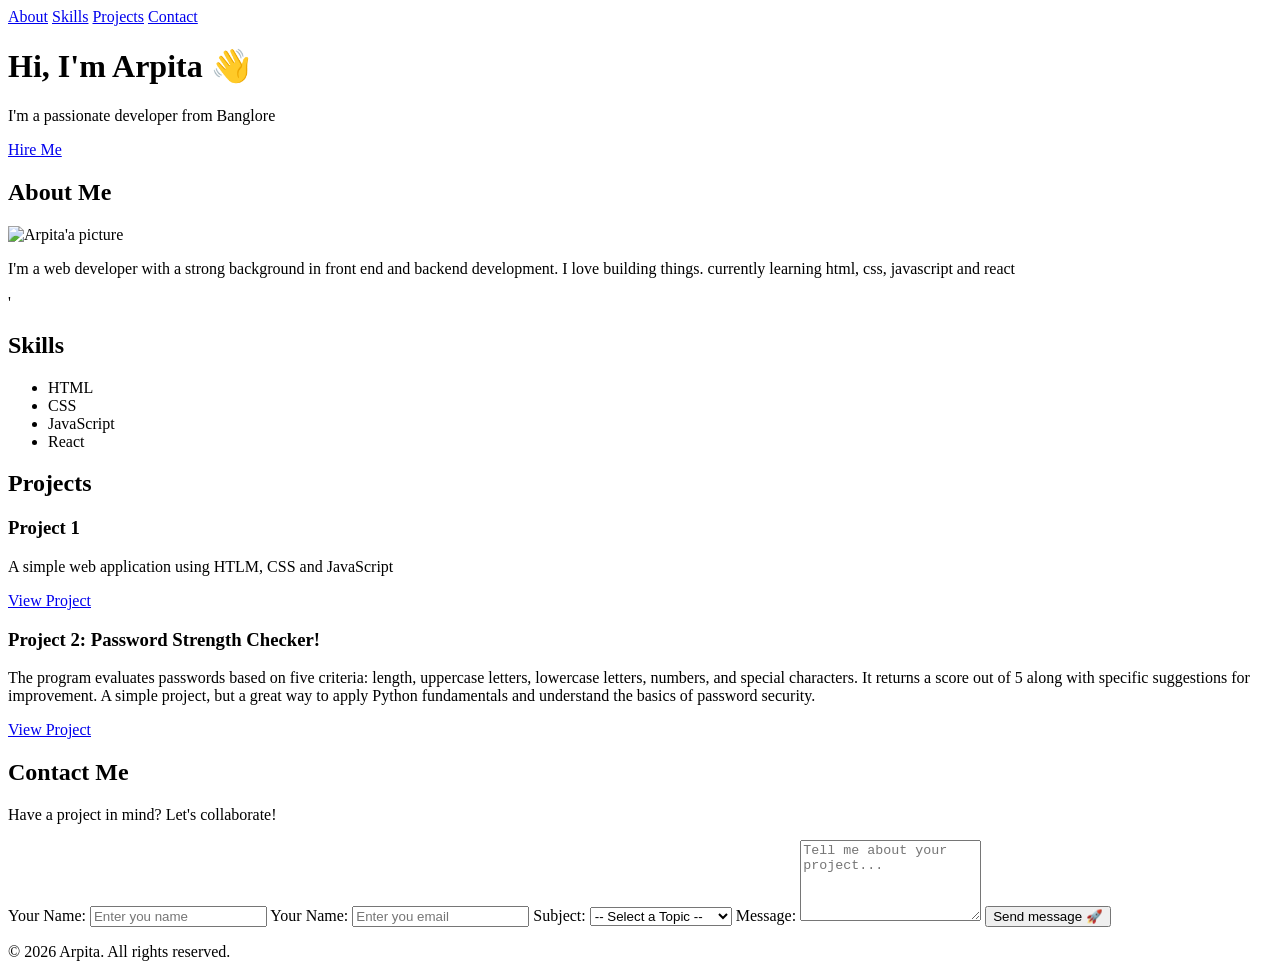
==== index.html @ 7cfdf647 "1st_commit_for_portfolio_website" ====
<!DOCTYPE html>
<html lang="en">
<head>
    <meta charset="UTF-8">
    <meta name="viewport" content="width=device-width, initial-scale=1.0">
    <title>My Portfolio</title>
</head>
<body>
   <!-- NAVIGATION --> 
   <nav>
        <a href="#about">About</a>
        <a href="#skills">Skills</a>
        <a href="#projects">Projects</a>
        <a href="#contact">Contact</a>
   </nav>

   <!-- HERO SECTION -->
    <header>
        <h1>Hi, I'm Arpita 👋 </h1>
        <p>I'm a passionate developer from Banglore</p>
        <a href="#contact" class="btn">Hire Me</a>
    </header>

    <!-- ABOUT SECTION -->
     <section id="about">
        <h2>About Me</h2>
        <img src="profile.jpg" alt="Arpita'a picture" width="200" heigth="200">
        <p>I'm a web developer with a strong background in front end and backend development. I love building things. currently learning html, css, javascript and react</p>
     </section>

     <!-- SKILL SECTION -->
     <section id="skills">'
        <h2>Skills</h2>
        <ul>
            <li>HTML</li>
            <li>CSS</li>
            <li>JavaScript</li>
            <li>React</li>
        </ul>
     </section>

     <!-- PROJECT SECTION -->
      <section id="projects">
        <h2>Projects</h2>
        <div class="project">
            <h3>Project 1</h3>
            <p> A simple web application using HTLM, CSS and JavaScript</p>
            <a href="#" class="btn">View Project</a>
        </div>
        <div class="project">
            <h3>Project 2: Password Strength Checker! </h3>
            <p>The program evaluates passwords based on five criteria: length, uppercase letters, lowercase letters, numbers, and special characters. It returns a score out of 5 along with specific suggestions for improvement.
A simple project, but a great way to apply Python fundamentals and understand the basics of password security. </p>
            <a href="https://github.com/arpitahnc/Password-Strength-Checker" class="btn">View Project</a>
        </div>
      </section>

      <!-- CONTACT INFORMATION -->
      <section id="contact">
        <h2>Contact Me</h2>
        <p> Have a project in mind? Let's collaborate!</p>
        <form action="#" method="POST">
            <label for="name"> Your Name:</label>
            <input type="text" id="name" name="name" placeholder="Enter you name" required>

            <label for="email"> Your Name:</label>
            <input type="text" id="name" name="email" placeholder="Enter you email" required>
            <label for="subject">Subject:</label>
            <select id="subject" name="subject" required>
                <option value="">-- Select a Topic --</option>
                <option value="web-development">I want to Hire you</option>
                <option value="ui-ux design">I want to collaborate</option>
                <option value="other">Other</option>
            </select>
            <label for="message"> Message:</label>
            <textarea id="message" name="message" rows="5" placeholder="Tell me about your project..." required></textarea>
            <button type="submit">Send message 🚀</button>
        </form>
        <!--
        <p>Email: <a href="mailto:arpita.hnc@gmail.com">arpita.hnc@gmail.com</a></p>
        <p>Linkedin: <a href="https://www.linkedin.com/in/arpita-choudhary-25b56a40b/?lipi=urn%3Ali%3Apage%3Ad_flagship3_profile_view_base_contact_details%3B0B4lHZohRtqxYUZal7nqRA%3D%3D" class="btn">www.linkedin.com/in/arpita-choudhary-25b56a40b</a></p>
        <p>Github: <a href="https://github.com/arpitahnc" class="btn">https://github.com/arpitahnc</a></p>
        -->
      </section>

      <!-- FOOTER -->
      <footer>
        <p>&copy; 2026 Arpita. All rights reserved.</p>
      </footer>
</body>
</html>
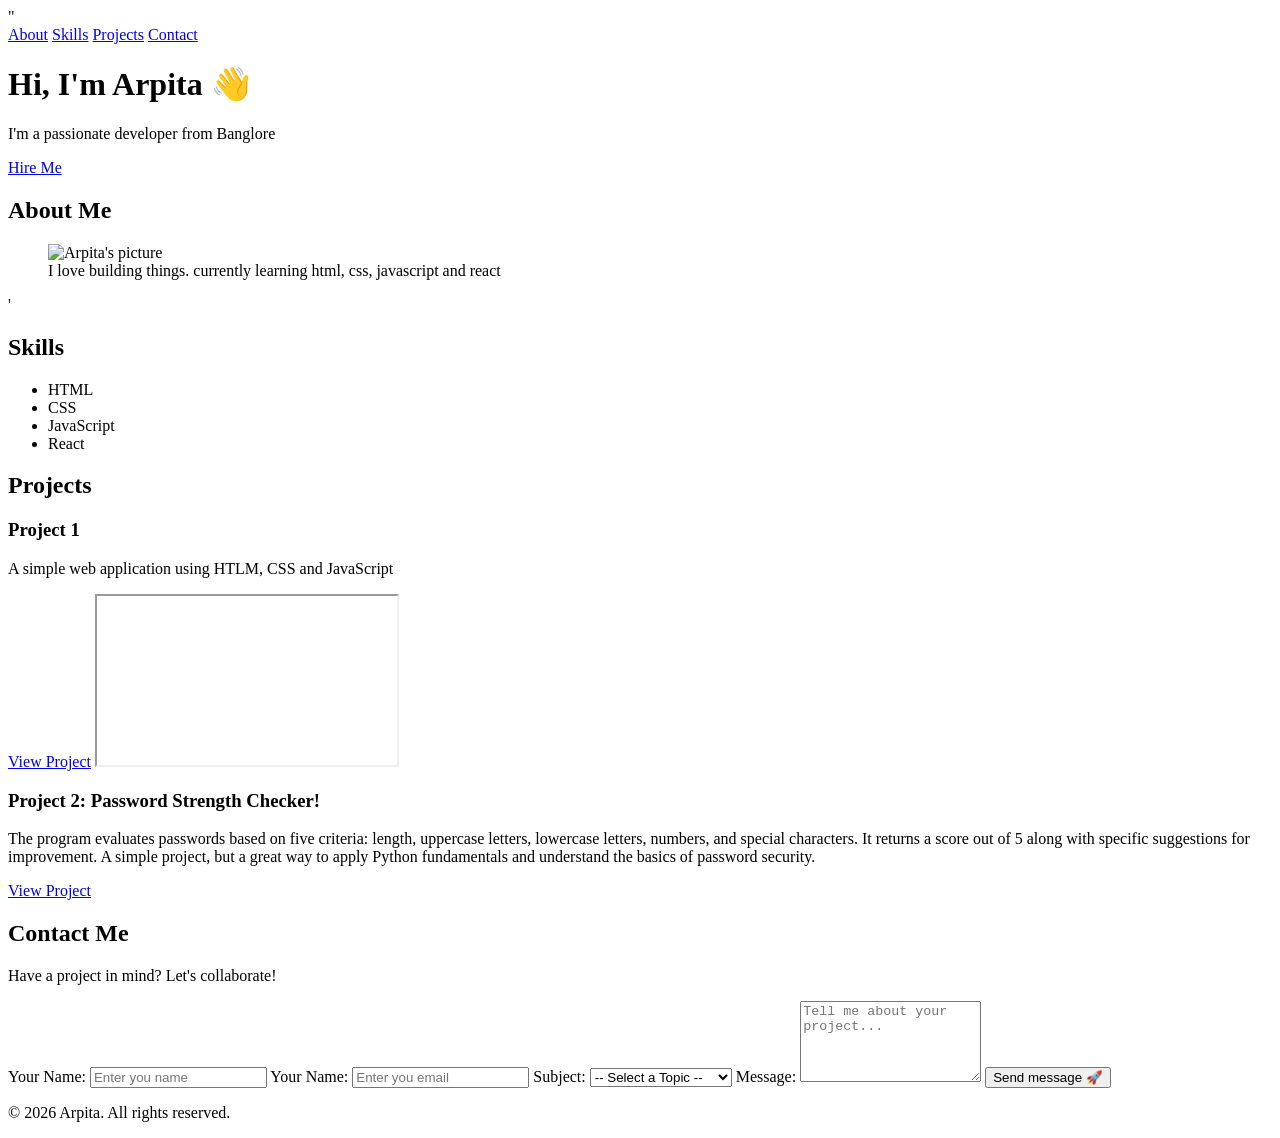
==== commit f52f1ed2: "day3_updates" ====
--- a/index.html
+++ b/index.html
@@ -3,7 +3,26 @@
 <head>
     <meta charset="UTF-8">
     <meta name="viewport" content="width=device-width, initial-scale=1.0">
+    <!-- SEO Meta Tags-->
+    <meta name="description" content=""Full stack developer specializing in React,Node.jd and modern web technologies.available for freelance projects.>
+    <meta name="keywords" content="Arpita, Portfolio, Web Developer, React, Node.js, JavaScript, HTML, CSS, Freelance Developer">
+    <meta name="author" content="Arpita">"
     <title>My Portfolio</title>
+    <!-- Open Graph Meta Tags for Social Media Sharing -->
+    <meta property="og:title" content="My Portfolio | Soumik">
+    <meta property="og:description" content="Full stack developer specializing in React, Node.js, and modern web technologies. Available for freelance projects and collaborations.">
+    <meta property="og:image" content="images/profile.jpg">
+    <meta property="og:url" content="[Your Portfolio URL]">
+    <meta property="og:type" content="website">
+     <!-- Twitter Card Meta Tags -->
+    <meta name="twitter:card" content="summary_large_image">
+    <meta name="twitter:title" content="My Portfolio | Soumik">
+    <meta name="twitter:description" content="Full stack developer specializing in React, Node.js, and modern web technologies. Available for freelance projects and collaborations.">
+    <meta name="twitter:image" content="images/profile.jpg">
+    <!--favicon-->
+    <link rel="icon" type="image/png" href="images/favicon.png">
+ 
+ 
 </head>
 <body>
    <!-- NAVIGATION --> 
@@ -24,8 +43,10 @@
     <!-- ABOUT SECTION -->
      <section id="about">
         <h2>About Me</h2>
-        <img src="profile.jpg" alt="Arpita'a picture" width="200" heigth="200">
-        <p>I'm a web developer with a strong background in front end and backend development. I love building things. currently learning html, css, javascript and react</p>
+        <figure>
+        <img src="images/profile.jpg" alt="Arpita's picture" width="200" heigth="200">
+        <figcaption>I love building things. currently learning html, css, javascript and react</figcaption>
+        </figure>
      </section>
 
      <!-- SKILL SECTION -->
@@ -45,7 +66,9 @@
         <div class="project">
             <h3>Project 1</h3>
             <p> A simple web application using HTLM, CSS and JavaScript</p>
-            <a href="#" class="btn">View Project</a>
+            <a href="project1.html" class="btn">View Project</a>
+            <!--Embedyoutube video (iframe)-->
+            <iframe width="300" height="169" src="https://www.youtube.com/embed/tqjJrXd27m4" title="Youtube video player" framework="0" allowfullscreen></iframe>
         </div>
         <div class="project">
             <h3>Project 2: Password Strength Checker! </h3>
@@ -81,7 +104,7 @@
         <p>Linkedin: <a href="https://www.linkedin.com/in/arpita-choudhary-25b56a40b/?lipi=urn%3Ali%3Apage%3Ad_flagship3_profile_view_base_contact_details%3B0B4lHZohRtqxYUZal7nqRA%3D%3D" class="btn">www.linkedin.com/in/arpita-choudhary-25b56a40b</a></p>
         <p>Github: <a href="https://github.com/arpitahnc" class="btn">https://github.com/arpitahnc</a></p>
         -->
-      </section>
+        </section>
 
       <!-- FOOTER -->
       <footer>
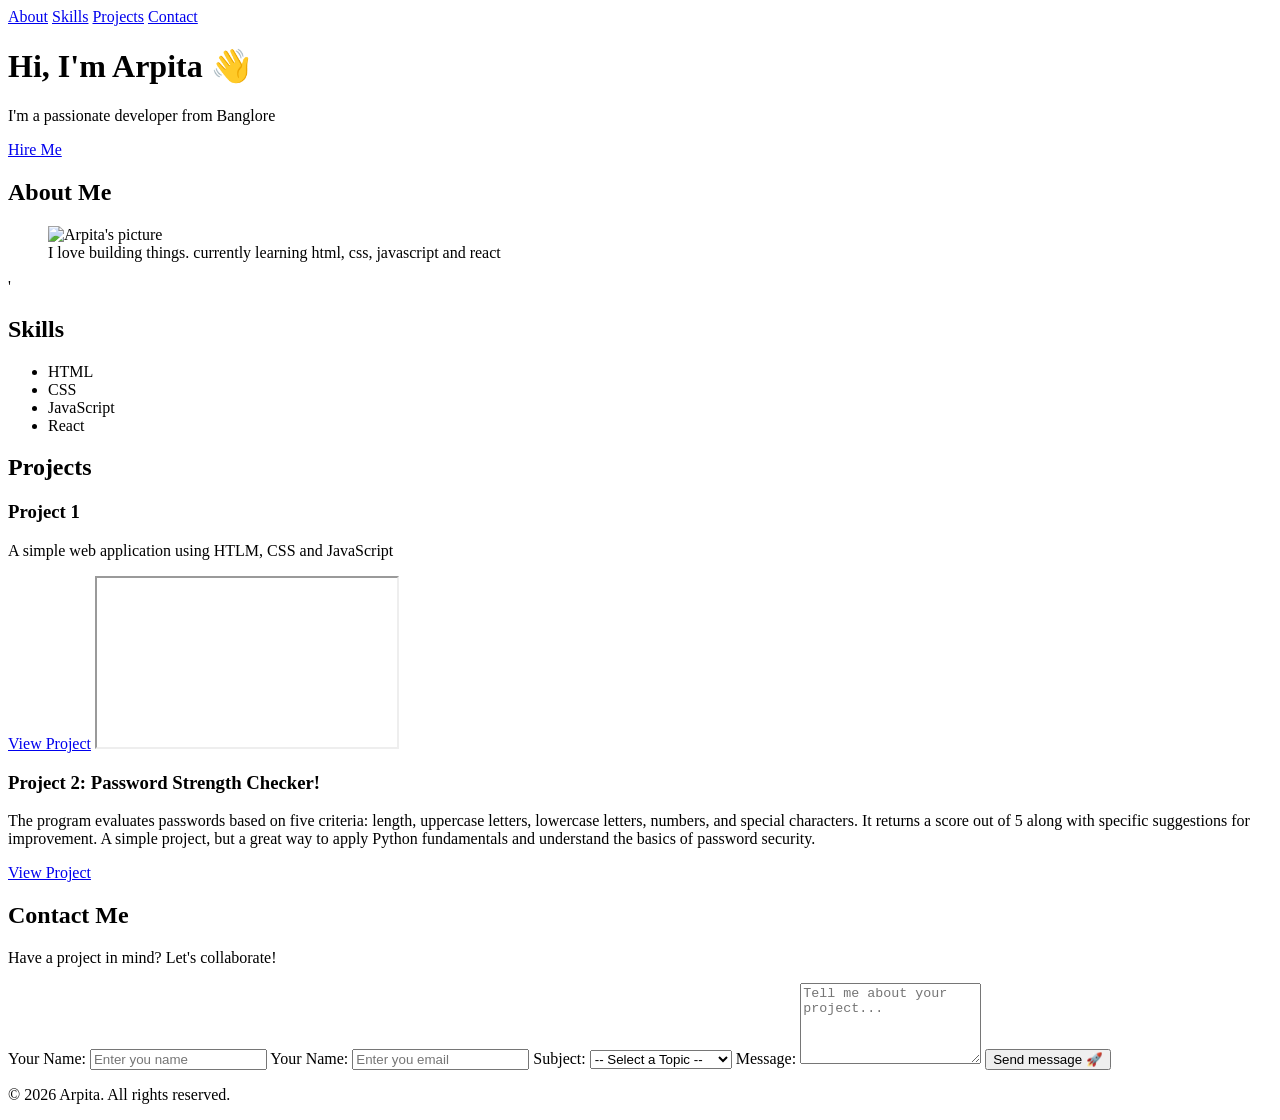
==== commit 9ceb400b: "day4_updates" ====
--- a/index.html
+++ b/index.html
@@ -6,21 +6,21 @@
     <!-- SEO Meta Tags-->
     <meta name="description" content=""Full stack developer specializing in React,Node.jd and modern web technologies.available for freelance projects.>
     <meta name="keywords" content="Arpita, Portfolio, Web Developer, React, Node.js, JavaScript, HTML, CSS, Freelance Developer">
-    <meta name="author" content="Arpita">"
+    <meta name="author" content="Arpita">
     <title>My Portfolio</title>
     <!-- Open Graph Meta Tags for Social Media Sharing -->
-    <meta property="og:title" content="My Portfolio | Soumik">
+    <meta property="og:title" content="My Portfolio | Arpita">
     <meta property="og:description" content="Full stack developer specializing in React, Node.js, and modern web technologies. Available for freelance projects and collaborations.">
     <meta property="og:image" content="images/profile.jpg">
     <meta property="og:url" content="[Your Portfolio URL]">
     <meta property="og:type" content="website">
      <!-- Twitter Card Meta Tags -->
     <meta name="twitter:card" content="summary_large_image">
-    <meta name="twitter:title" content="My Portfolio | Soumik">
+    <meta name="twitter:title" content="My Portfolio | Arpita">
     <meta name="twitter:description" content="Full stack developer specializing in React, Node.js, and modern web technologies. Available for freelance projects and collaborations.">
     <meta name="twitter:image" content="images/profile.jpg">
     <!--favicon-->
-    <link rel="icon" type="image/png" href="images/favicon.png">
+    <link rel="icon" type="image/png" href="images/favicon.png" alt="Favicon">
  
  
 </head>
@@ -110,5 +110,6 @@
       <footer>
         <p>&copy; 2026 Arpita. All rights reserved.</p>
       </footer>
+
 </body>
 </html>
